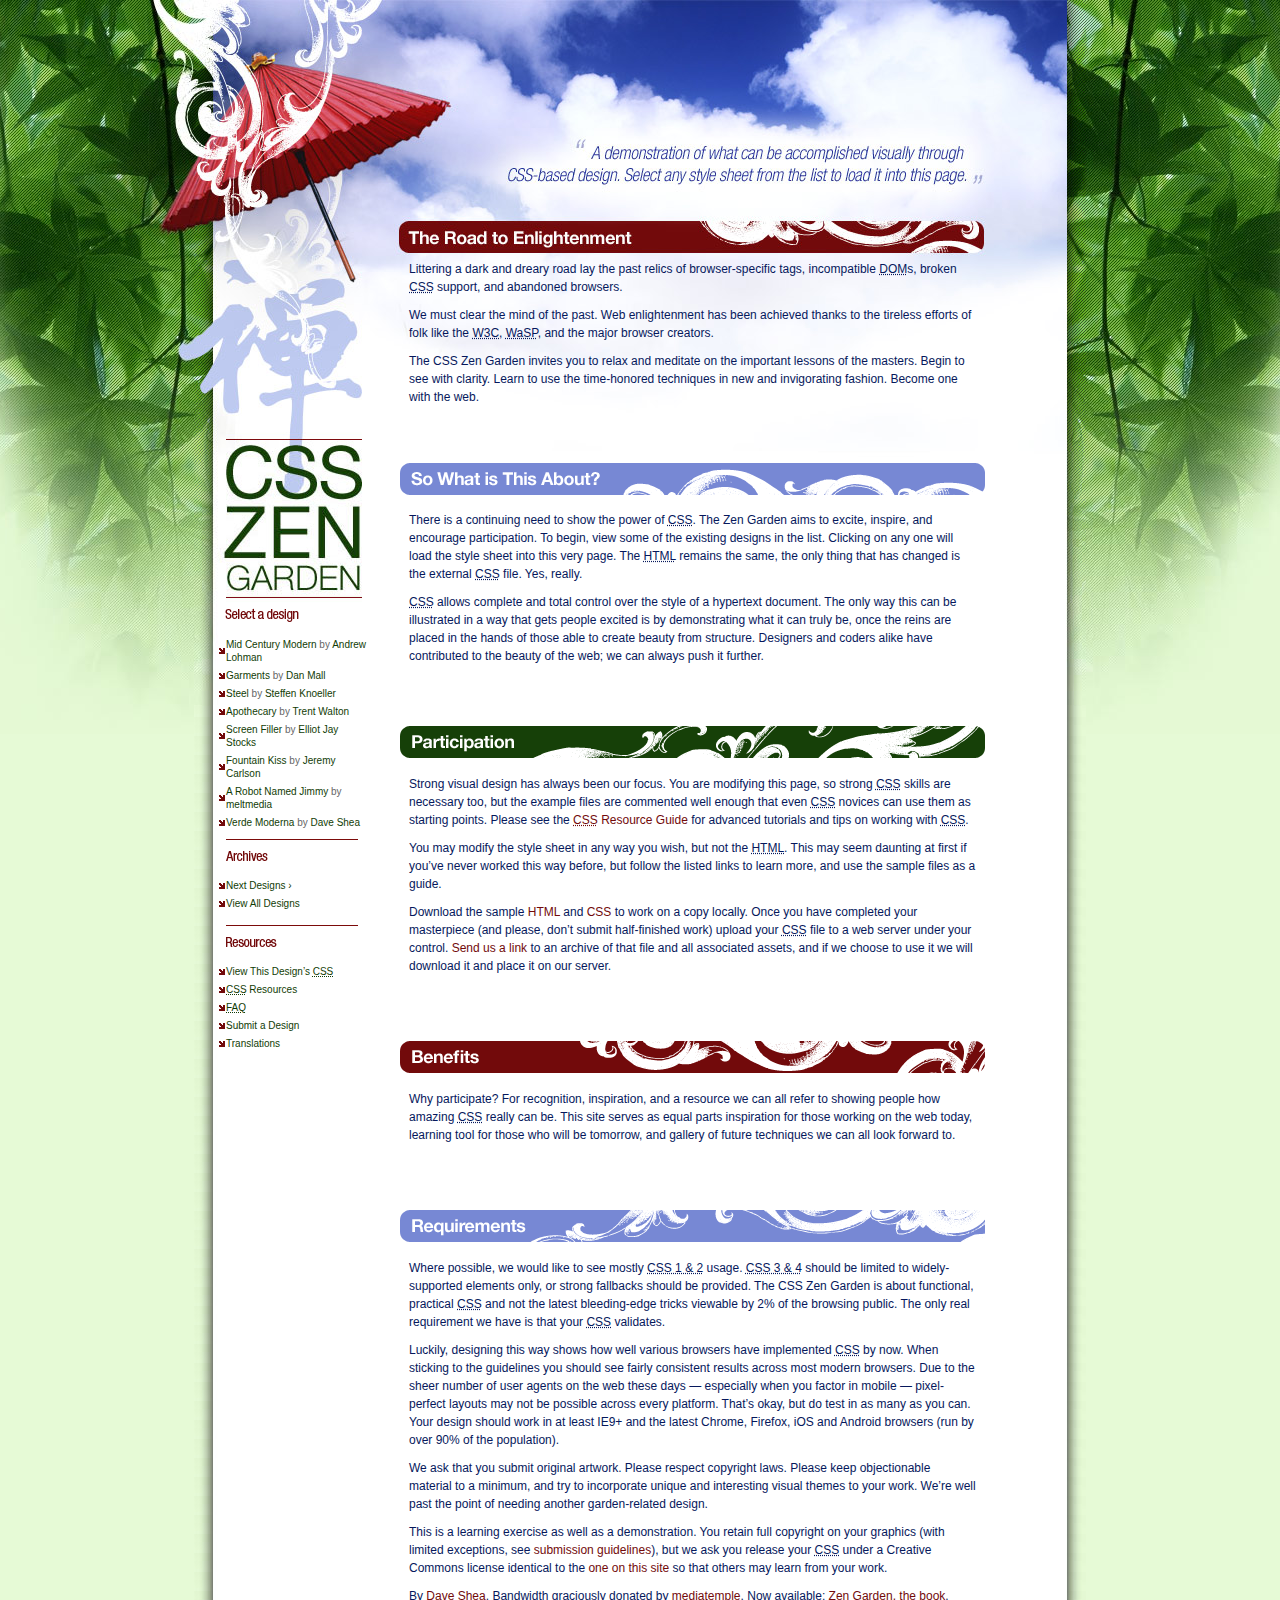
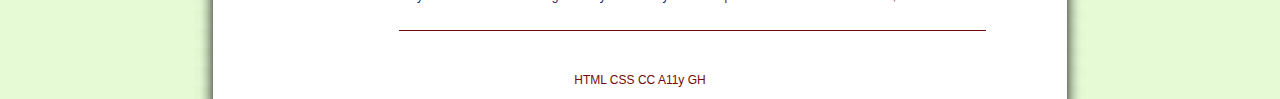
==== index.html @ 8aaf0073 "1" ====
<!DOCTYPE html>
<html lang="en">
<head>
	<meta charset="utf-8">
	<title>CSS Zen Garden: The Beauty of CSS Design</title>

	<link rel="stylesheet" media="screen" href="207.css">
	<link rel="alternate" type="application/rss+xml" title="RSS" href="http://www.csszengarden.com/zengarden.xml">

	<meta name="viewport" content="width=device-width, initial-scale=1.0">
	<meta name="author" content="Dave Shea">
	<meta name="description" content="A demonstration of what can be accomplished visually through CSS-based design.">
	<meta name="robots" content="all">


	<!--[if lt IE 9]>
	<script src="script/html5shiv.js"></script>
	<![endif]-->
</head>

<!--



	View source is a feature, not a bug. Thanks for your curiosity and
	interest in participating!

	Here are the submission guidelines for the new and improved csszengarden.com:

	- CSS3? Of course! Prefix for ALL browsers where necessary.
	- go responsive; test your layout at multiple screen sizes.
	- your browser testing baseline: IE9+, recent Chrome/Firefox/Safari, and iOS/Android
	- Graceful degradation is acceptable, and in fact highly encouraged.
	- use classes for styling. Don't use ids.
	- web fonts are cool, just make sure you have a license to share the files. Hosted 
	  services that are applied via the CSS file (ie. Google Fonts) will work fine, but
	  most that require custom HTML won't. TypeKit is supported, see the readme on this
	  page for usage instructions: https://github.com/mezzoblue/csszengarden.com/

	And a few tips on building your CSS file:

	- use :first-child, :last-child and :nth-child to get at non-classed elements
	- use ::before and ::after to create pseudo-elements for extra styling
	- use multiple background images to apply as many as you need to any element
	- use the Kellum Method for image replacement, if still needed. http://goo.gl/GXxdI
	- don't rely on the extra divs at the bottom. Use ::before and ::after instead.

		
-->

<body id="css-zen-garden">
<div class="page-wrapper">

	<section class="intro" id="zen-intro">
		<header role="banner">
			<h1>CSS Zen Garden</h1>
			<h2>The Beauty of <abbr title="Cascading Style Sheets">CSS</abbr> Design</h2>
		</header>

		<div class="summary" id="zen-summary" role="article">
			<p>A demonstration of what can be accomplished through <abbr title="Cascading Style Sheets">CSS</abbr>-based design. Select any style sheet from the list to load it into this page.</p>
			<p>Download the example <a href="/examples/index" title="This page's source HTML code, not to be modified.">html file</a> and <a href="/examples/style.css" title="This page's sample CSS, the file you may modify.">css file</a></p>
		</div>

		<div class="preamble" id="zen-preamble" role="article">
			<h3>The Road to Enlightenment</h3>
			<p>Littering a dark and dreary road lay the past relics of browser-specific tags, incompatible <abbr title="Document Object Model">DOM</abbr>s, broken <abbr title="Cascading Style Sheets">CSS</abbr> support, and abandoned browsers.</p>
			<p>We must clear the mind of the past. Web enlightenment has been achieved thanks to the tireless efforts of folk like the <abbr title="World Wide Web Consortium">W3C</abbr>, <abbr title="Web Standards Project">WaSP</abbr>, and the major browser creators.</p>
			<p>The CSS Zen Garden invites you to relax and meditate on the important lessons of the masters. Begin to see with clarity. Learn to use the time-honored techniques in new and invigorating fashion. Become one with the web.</p>
		</div>
	</section>

	<div class="main supporting" id="zen-supporting" role="main">
		<div class="explanation" id="zen-explanation" role="article">
			<h3>So What is This About?</h3>
			<p>There is a continuing need to show the power of <abbr title="Cascading Style Sheets">CSS</abbr>. The Zen Garden aims to excite, inspire, and encourage participation. To begin, view some of the existing designs in the list. Clicking on any one will load the style sheet into this very page. The <abbr title="HyperText Markup Language">HTML</abbr> remains the same, the only thing that has changed is the external <abbr title="Cascading Style Sheets">CSS</abbr> file. Yes, really.</p>
			<p><abbr title="Cascading Style Sheets">CSS</abbr> allows complete and total control over the style of a hypertext document. The only way this can be illustrated in a way that gets people excited is by demonstrating what it can truly be, once the reins are placed in the hands of those able to create beauty from structure. Designers and coders alike have contributed to the beauty of the web; we can always push it further.</p>
		</div>

		<div class="participation" id="zen-participation" role="article">
			<h3>Participation</h3>
			<p>Strong visual design has always been our focus. You are modifying this page, so strong <abbr title="Cascading Style Sheets">CSS</abbr> skills are necessary too, but the example files are commented well enough that even <abbr title="Cascading Style Sheets">CSS</abbr> novices can use them as starting points. Please see the <a href="http://www.mezzoblue.com/zengarden/resources/" title="A listing of CSS-related resources"><abbr title="Cascading Style Sheets">CSS</abbr> Resource Guide</a> for advanced tutorials and tips on working with <abbr title="Cascading Style Sheets">CSS</abbr>.</p>
			<p>You may modify the style sheet in any way you wish, but not the <abbr title="HyperText Markup Language">HTML</abbr>. This may seem daunting at first if you&#8217;ve never worked this way before, but follow the listed links to learn more, and use the sample files as a guide.</p>
			<p>Download the sample <a href="/examples/index" title="This page's source HTML code, not to be modified.">HTML</a> and <a href="/examples/style.css" title="This page's sample CSS, the file you may modify.">CSS</a> to work on a copy locally. Once you have completed your masterpiece (and please, don&#8217;t submit half-finished work) upload your <abbr title="Cascading Style Sheets">CSS</abbr> file to a web server under your control. <a href="http://www.mezzoblue.com/zengarden/submit/" title="Use the contact form to send us your CSS file">Send us a link</a> to an archive of that file and all associated assets, and if we choose to use it we will download it and place it on our server.</p>
		</div>

		<div class="benefits" id="zen-benefits" role="article">
			<h3>Benefits</h3>
			<p>Why participate? For recognition, inspiration, and a resource we can all refer to showing people how amazing <abbr title="Cascading Style Sheets">CSS</abbr> really can be. This site serves as equal parts inspiration for those working on the web today, learning tool for those who will be tomorrow, and gallery of future techniques we can all look forward to.</p>
		</div>

		<div class="requirements" id="zen-requirements" role="article">
			<h3>Requirements</h3>
			<p>Where possible, we would like to see mostly <abbr title="Cascading Style Sheets, levels 1 and 2">CSS 1 &amp; 2</abbr> usage. <abbr title="Cascading Style Sheets, levels 3 and 4">CSS 3 &amp; 4</abbr> should be limited to widely-supported elements only, or strong fallbacks should be provided. The CSS Zen Garden is about functional, practical <abbr title="Cascading Style Sheets">CSS</abbr> and not the latest bleeding-edge tricks viewable by 2% of the browsing public. The only real requirement we have is that your <abbr title="Cascading Style Sheets">CSS</abbr> validates.</p>
			<p>Luckily, designing this way shows how well various browsers have implemented <abbr title="Cascading Style Sheets">CSS</abbr> by now. When sticking to the guidelines you should see fairly consistent results across most modern browsers. Due to the sheer number of user agents on the web these days &#8212; especially when you factor in mobile &#8212; pixel-perfect layouts may not be possible across every platform. That&#8217;s okay, but do test in as many as you can. Your design should work in at least IE9+ and the latest Chrome, Firefox, iOS and Android browsers (run by over 90% of the population).</p>
			<p>We ask that you submit original artwork. Please respect copyright laws. Please keep objectionable material to a minimum, and try to incorporate unique and interesting visual themes to your work. We&#8217;re well past the point of needing another garden-related design.</p>
			<p>This is a learning exercise as well as a demonstration. You retain full copyright on your graphics (with limited exceptions, see <a href="http://www.mezzoblue.com/zengarden/submit/guidelines/">submission guidelines</a>), but we ask you release your <abbr title="Cascading Style Sheets">CSS</abbr> under a Creative Commons license identical to the <a href="http://creativecommons.org/licenses/by-nc-sa/3.0/" title="View the Zen Garden's license information.">one on this site</a> so that others may learn from your work.</p>
			<p role="contentinfo">By <a href="http://www.mezzoblue.com/">Dave Shea</a>. Bandwidth graciously donated by <a href="http://www.mediatemple.net/">mediatemple</a>. Now available: <a href="http://www.amazon.com/exec/obidos/ASIN/0321303474/mezzoblue-20/">Zen Garden, the book</a>.</p>
		</div>

		<footer>
			<a href="http://validator.w3.org/check/referer" title="Check the validity of this site&#8217;s HTML" class="zen-validate-html">HTML</a>
			<a href="http://jigsaw.w3.org/css-validator/check/referer" title="Check the validity of this site&#8217;s CSS" class="zen-validate-css">CSS</a>
			<a href="http://creativecommons.org/licenses/by-nc-sa/3.0/" title="View the Creative Commons license of this site: Attribution-NonCommercial-ShareAlike." class="zen-license">CC</a>
			<a href="http://mezzoblue.com/zengarden/faq/#aaa" title="Read about the accessibility of this site" class="zen-accessibility">A11y</a>
			<a href="https://github.com/mezzoblue/csszengarden.com" title="Fork this site on Github" class="zen-github">GH</a>
		</footer>

	</div>


	<aside class="sidebar" role="complementary">
		<div class="wrapper">

			<div class="design-selection" id="design-selection">
				<h3 class="select">Select a Design:</h3>
				<nav role="navigation">
					<ul>
					<li>
						<a href="/221/" class="design-name">Mid Century Modern</a> by						<a href="http://andrewlohman.com/" class="designer-name">Andrew Lohman</a>
					</li>					<li>
						<a href="/220/" class="design-name">Garments</a> by						<a href="http://danielmall.com/" class="designer-name">Dan Mall</a>
					</li>					<li>
						<a href="/219/" class="design-name">Steel</a> by						<a href="http://steffen-knoeller.de" class="designer-name">Steffen Knoeller</a>
					</li>					<li>
						<a href="/218/" class="design-name">Apothecary</a> by						<a href="http://trentwalton.com" class="designer-name">Trent Walton</a>
					</li>					<li>
						<a href="/217/" class="design-name">Screen Filler</a> by						<a href="http://elliotjaystocks.com/" class="designer-name">Elliot Jay Stocks</a>
					</li>					<li>
						<a href="/216/" class="design-name">Fountain Kiss</a> by						<a href="http://jeremycarlson.com" class="designer-name">Jeremy Carlson</a>
					</li>					<li>
						<a href="/215/" class="design-name">A Robot Named Jimmy</a> by						<a href="http://meltmedia.com/" class="designer-name">meltmedia</a>
					</li>					<li>
						<a href="/214/" class="design-name">Verde Moderna</a> by						<a href="http://www.mezzoblue.com/" class="designer-name">Dave Shea</a>
					</li>					</ul>
				</nav>
			</div>

			<div class="design-archives" id="design-archives">
				<h3 class="archives">Archives:</h3>
				<nav role="navigation">
					<ul>
						<li class="next">
							<a href="/214/page1">
								Next Designs <span class="indicator">&rsaquo;</span>
							</a>
						</li>
						<li class="viewall">
							<a href="http://www.mezzoblue.com/zengarden/alldesigns/" title="View every submission to the Zen Garden.">
								View All Designs							</a>
						</li>
					</ul>
				</nav>
			</div>

			<div class="zen-resources" id="zen-resources">
				<h3 class="resources">Resources:</h3>
				<ul>
					<li class="view-css">
						<a href="style.css" title="View the source CSS file of the currently-viewed design.">
							View This Design&#8217;s <abbr title="Cascading Style Sheets">CSS</abbr>						</a>
					</li>
					<li class="css-resources">
						<a href="http://www.mezzoblue.com/zengarden/resources/" title="Links to great sites with information on using CSS.">
							<abbr title="Cascading Style Sheets">CSS</abbr> Resources						</a>
					</li>
					<li class="zen-faq">
						<a href="http://www.mezzoblue.com/zengarden/faq/" title="A list of Frequently Asked Questions about the Zen Garden.">
							<abbr title="Frequently Asked Questions">FAQ</abbr>						</a>
					</li>
					<li class="zen-submit">
						<a href="http://www.mezzoblue.com/zengarden/submit/" title="Send in your own CSS file.">
							Submit a Design						</a>
					</li>
					<li class="zen-translations">
						<a href="http://www.mezzoblue.com/zengarden/translations/" title="View translated versions of this page.">
							Translations						</a>
					</li>
				</ul>
			</div>
		</div>
	</aside>


</div>

<!--

	These superfluous divs/spans were originally provided as catch-alls to add extra imagery.
	These days we have full ::before and ::after support, favour using those instead.
	These only remain for historical design compatibility. They might go away one day.
		
-->
<div class="extra1" role="presentation"></div><div class="extra2" role="presentation"></div><div class="extra3" role="presentation"></div>
<div class="extra4" role="presentation"></div><div class="extra5" role="presentation"></div><div class="extra6" role="presentation"></div>

</body>
</html>
---- 207.css ----
/* css Zen Garden submission - 'Kyoto Forest', by John Politowski, http://rpmdesignfactory.com/ */
/* css released under Creative Commons License - http://creativecommons.org/licenses/by-nc-sa/1.0/  */
/* All associated graphics copyright 2007, John Politowski */


/* IMPORTANT */
/* This design is not a template. You may not reproduce it elsewhere without the 
   designer's written permission. However, feel free to study the CSS and use 
   techniques you learn from it elsewhere. */


/* basic elements */

html {
	margin: 0;
	padding: 0;
}
	
body {
	font-family:Arial, Helvetica, sans-serif;	
	line-height:18px;
	font-size:12px;
	color: #06185c; 
	background: #e6fad6 url(body_bg.jpg) no-repeat top center; 
	margin: 0; 
	padding: 0;
}

body a:link, a:active, a:visited{
	text-decoration:none;
	color:#720a0b;
}

body a:hover{
	text-decoration:underline;
}

p{
	margin: 10px;
	padding: 0;
}

h1, h2, h3 {
	display:none;
}

ul {
	list-style-type: none;
	padding-left: 0;
	margin-left: 0;
}

li {
	background: url(bullet.gif) left center no-repeat;
	padding-left: 7px;
	margin-bottom: 5px;
}

abbr {
	border-bottom: none;
}

/* content div's */

.page-wrapper { 
	margin: auto;
	width:892px;
    background:url(content_bg_top.jpg) no-repeat top center;
	position:relative;
}

.intro{
	width:892px;
	height:451px;
}

header {
	background:url(header_what_about.gif) no-repeat top center;
	height:34px;
	overflow:hidden;
	position:absolute;
	top:462px;
	left:205px;
	width:587px;
}

h1, h2 {
	text-indent: 100%;
	white-space: nowrap;
	overflow: hidden;	
}

.summary {
	display:none;
}

.preamble{
	padding:240px 100px 0 205px;
}

.preamble p:nth-child(2){
	margin-top: 20px;
}

.supporting{
	background-image:url(content_tile.jpg);
	height:100%;
}

.explanation {
	padding:50px 100px 30px 205px;
	background:url(content_bg_bottom.jpg) top no-repeat;
	height:100%;
}

.participation {
	margin:20px 100px 30px 205px;
	padding-top:40px;
	background: url(header_participation.gif) no-repeat top center;
	height:100%;
}

.benefits {
	margin:65px 100px 30px 205px;
	padding-top:40px;
	background: url(header_benefits.gif) no-repeat top center;
	height:100%;
}

.requirements{
	margin:65px 100px 30px 205px;
	padding:40px 0 15px 0;
	background: url(header_requirements.gif) no-repeat top center;
	border-bottom:1px solid #720a0b;
	height:100%;
}

footer{
	padding:10px;
	text-align:center;
}

/* link list and extra div's */

.sidebar {
	position:absolute;
	width:150px;
	top:603px;
	z-index:5;
	color: #666666;
	font-size:10px;
	left: 25px;
	height:550px;
	line-height:13px;
}

.sidebar a:link, a:active, a:visited {
	color:#113c05;
	text-decoration:none;
}

.sidebar a:hover{
	text-decoration: underline;
}

.design-selection{
	background:url(header_select_design.gif) top left no-repeat;
	margin: 5px 0 0 0;
	padding: 20px 0 0 0;
	width:150px;
}

.design-archives{
	background:url(header_archives.gif) top left no-repeat;
	margin: 10px 0 0 0;
	padding: 30px 0 0 0;
	width:150px;
}

.zen-resources{
	background:url(header_resources.gif) top left no-repeat;
	margin: 15px 0 0 0;
	padding: 30px 0 0 0;
	width:150px;
}
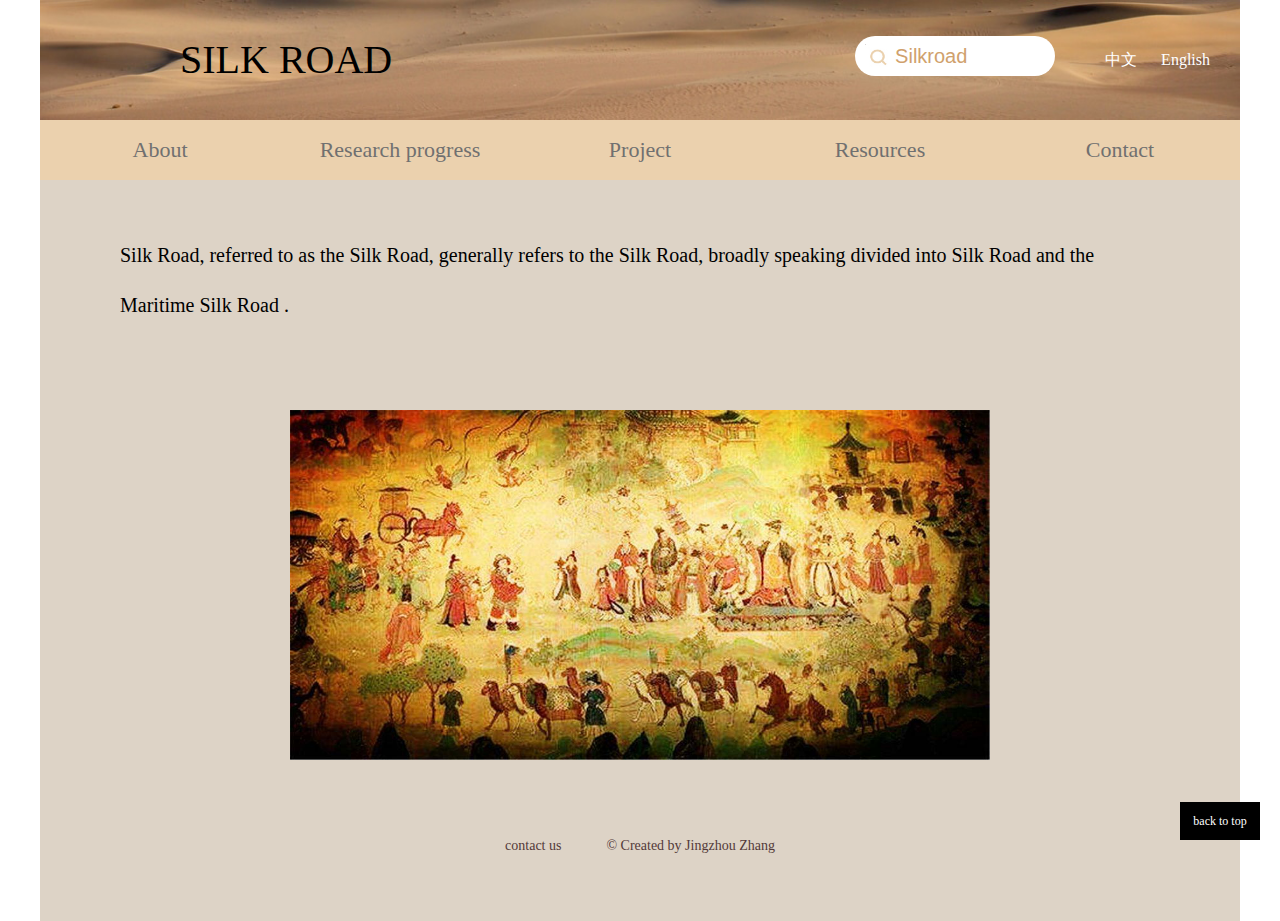
==== commit 952012e8: "1" ====
--- a/index.html
+++ b/index.html
@@ -1,198 +1,81 @@
-<!DOCTYPE html>
-<html lang="en">
+﻿<!DOCTYPE html >
+<html>
 <head>
-	<meta charset="utf-8">
-	<title>CSS Zen Garden: The Beauty of CSS Design</title>
+    <meta name="viewport" content="width=device-width, initial-scale=1, maximum-scale=1">
+    <title>Silk Road</title>
+    <meta name="Keywords" content="Silk Road,The route of the Silk Road,New Silk Road,Map of the Silk Road,The story of the Silk Road " />
+    <meta name="Description" content="The Silk Road, referred to as the Silk Road for short, generally refers to the Silk Road on land. Broadly speaking, it is divided into the Silk Road on the Sea and the Silk Road at Sea  " />
+    <link href="css/style.css" rel="stylesheet" type="text/css" /> 
+</head>
+<body>
+    <div class="head">
+        <div class="logo">
+            <a href="index.html">SILK ROAD</a></div>
+        <div class="lan">
+            <a href="#">中文</a> <a href="#">English</a>
+        </div>
+        <div class="search">
+            <input value="Silkroad" />
+            <img src="images/search.jpg" />
+        </div>
+        <div class="clr">
+        </div>
+    </div>
+    <div class="nav">
+        <ul>
+            <li><a href="about.html">About</a></li>
+            <li><a href="research.html">Research progress</a></li>
+            <li><a href="project.html">Project</a></li>
+            <li><a href="res.html">Resources</a></li>
+            <li><a href="contact.html">Contact</a></li>
+            <div class="clr">
+            </div>
+        </ul>
+    </div>
+    <div class="content">
+        <div class="pdd">
+            <p>
+                Silk Road, referred to as the Silk Road, generally refers to the Silk Road, broadly
+                speaking divided into Silk Road and the Maritime Silk Road .
+            </p>
+            <p class="img">
+                <a href="project.html">
+                    <img src="images/banner.jpg" id="img" /></a>
+            </p>
+            <script>
+                var a = ["banner.jpg", "banner1.jpg", "banner2.jpg"];
+                var k = 0;
+                var time = 3;
+                var tID;
+                function nextImg() {
+                    k++;
+                    if (k === a.length)
+                        k = 0;
+                    document.getElementById("img").src = "images/" + a[k];
+                }
+                function setTime() {
+                    time--;
+                    if (time <= 0) {
+                        nextImg();
+                        time = 3;
 
-	<link rel="stylesheet" media="screen" href="207.css">
-	<link rel="alternate" type="application/rss+xml" title="RSS" href="http://www.csszengarden.com/zengarden.xml">
-
-	<meta name="viewport" content="width=device-width, initial-scale=1.0">
-	<meta name="author" content="Dave Shea">
-	<meta name="description" content="A demonstration of what can be accomplished visually through CSS-based design.">
-	<meta name="robots" content="all">
-
-
-	<!--[if lt IE 9]>
-	<script src="script/html5shiv.js"></script>
-	<![endif]-->
-</head>
-
-<!--
-
-
-
-	View source is a feature, not a bug. Thanks for your curiosity and
-	interest in participating!
-
-	Here are the submission guidelines for the new and improved csszengarden.com:
-
-	- CSS3? Of course! Prefix for ALL browsers where necessary.
-	- go responsive; test your layout at multiple screen sizes.
-	- your browser testing baseline: IE9+, recent Chrome/Firefox/Safari, and iOS/Android
-	- Graceful degradation is acceptable, and in fact highly encouraged.
-	- use classes for styling. Don't use ids.
-	- web fonts are cool, just make sure you have a license to share the files. Hosted 
-	  services that are applied via the CSS file (ie. Google Fonts) will work fine, but
-	  most that require custom HTML won't. TypeKit is supported, see the readme on this
-	  page for usage instructions: https://github.com/mezzoblue/csszengarden.com/
-
-	And a few tips on building your CSS file:
-
-	- use :first-child, :last-child and :nth-child to get at non-classed elements
-	- use ::before and ::after to create pseudo-elements for extra styling
-	- use multiple background images to apply as many as you need to any element
-	- use the Kellum Method for image replacement, if still needed. http://goo.gl/GXxdI
-	- don't rely on the extra divs at the bottom. Use ::before and ::after instead.
-
-		
--->
-
-<body id="css-zen-garden">
-<div class="page-wrapper">
-
-	<section class="intro" id="zen-intro">
-		<header role="banner">
-			<h1>CSS Zen Garden</h1>
-			<h2>The Beauty of <abbr title="Cascading Style Sheets">CSS</abbr> Design</h2>
-		</header>
-
-		<div class="summary" id="zen-summary" role="article">
-			<p>A demonstration of what can be accomplished through <abbr title="Cascading Style Sheets">CSS</abbr>-based design. Select any style sheet from the list to load it into this page.</p>
-			<p>Download the example <a href="/examples/index" title="This page's source HTML code, not to be modified.">html file</a> and <a href="/examples/style.css" title="This page's sample CSS, the file you may modify.">css file</a></p>
-		</div>
-
-		<div class="preamble" id="zen-preamble" role="article">
-			<h3>The Road to Enlightenment</h3>
-			<p>Littering a dark and dreary road lay the past relics of browser-specific tags, incompatible <abbr title="Document Object Model">DOM</abbr>s, broken <abbr title="Cascading Style Sheets">CSS</abbr> support, and abandoned browsers.</p>
-			<p>We must clear the mind of the past. Web enlightenment has been achieved thanks to the tireless efforts of folk like the <abbr title="World Wide Web Consortium">W3C</abbr>, <abbr title="Web Standards Project">WaSP</abbr>, and the major browser creators.</p>
-			<p>The CSS Zen Garden invites you to relax and meditate on the important lessons of the masters. Begin to see with clarity. Learn to use the time-honored techniques in new and invigorating fashion. Become one with the web.</p>
-		</div>
-	</section>
-
-	<div class="main supporting" id="zen-supporting" role="main">
-		<div class="explanation" id="zen-explanation" role="article">
-			<h3>So What is This About?</h3>
-			<p>There is a continuing need to show the power of <abbr title="Cascading Style Sheets">CSS</abbr>. The Zen Garden aims to excite, inspire, and encourage participation. To begin, view some of the existing designs in the list. Clicking on any one will load the style sheet into this very page. The <abbr title="HyperText Markup Language">HTML</abbr> remains the same, the only thing that has changed is the external <abbr title="Cascading Style Sheets">CSS</abbr> file. Yes, really.</p>
-			<p><abbr title="Cascading Style Sheets">CSS</abbr> allows complete and total control over the style of a hypertext document. The only way this can be illustrated in a way that gets people excited is by demonstrating what it can truly be, once the reins are placed in the hands of those able to create beauty from structure. Designers and coders alike have contributed to the beauty of the web; we can always push it further.</p>
-		</div>
-
-		<div class="participation" id="zen-participation" role="article">
-			<h3>Participation</h3>
-			<p>Strong visual design has always been our focus. You are modifying this page, so strong <abbr title="Cascading Style Sheets">CSS</abbr> skills are necessary too, but the example files are commented well enough that even <abbr title="Cascading Style Sheets">CSS</abbr> novices can use them as starting points. Please see the <a href="http://www.mezzoblue.com/zengarden/resources/" title="A listing of CSS-related resources"><abbr title="Cascading Style Sheets">CSS</abbr> Resource Guide</a> for advanced tutorials and tips on working with <abbr title="Cascading Style Sheets">CSS</abbr>.</p>
-			<p>You may modify the style sheet in any way you wish, but not the <abbr title="HyperText Markup Language">HTML</abbr>. This may seem daunting at first if you&#8217;ve never worked this way before, but follow the listed links to learn more, and use the sample files as a guide.</p>
-			<p>Download the sample <a href="/examples/index" title="This page's source HTML code, not to be modified.">HTML</a> and <a href="/examples/style.css" title="This page's sample CSS, the file you may modify.">CSS</a> to work on a copy locally. Once you have completed your masterpiece (and please, don&#8217;t submit half-finished work) upload your <abbr title="Cascading Style Sheets">CSS</abbr> file to a web server under your control. <a href="http://www.mezzoblue.com/zengarden/submit/" title="Use the contact form to send us your CSS file">Send us a link</a> to an archive of that file and all associated assets, and if we choose to use it we will download it and place it on our server.</p>
-		</div>
-
-		<div class="benefits" id="zen-benefits" role="article">
-			<h3>Benefits</h3>
-			<p>Why participate? For recognition, inspiration, and a resource we can all refer to showing people how amazing <abbr title="Cascading Style Sheets">CSS</abbr> really can be. This site serves as equal parts inspiration for those working on the web today, learning tool for those who will be tomorrow, and gallery of future techniques we can all look forward to.</p>
-		</div>
-
-		<div class="requirements" id="zen-requirements" role="article">
-			<h3>Requirements</h3>
-			<p>Where possible, we would like to see mostly <abbr title="Cascading Style Sheets, levels 1 and 2">CSS 1 &amp; 2</abbr> usage. <abbr title="Cascading Style Sheets, levels 3 and 4">CSS 3 &amp; 4</abbr> should be limited to widely-supported elements only, or strong fallbacks should be provided. The CSS Zen Garden is about functional, practical <abbr title="Cascading Style Sheets">CSS</abbr> and not the latest bleeding-edge tricks viewable by 2% of the browsing public. The only real requirement we have is that your <abbr title="Cascading Style Sheets">CSS</abbr> validates.</p>
-			<p>Luckily, designing this way shows how well various browsers have implemented <abbr title="Cascading Style Sheets">CSS</abbr> by now. When sticking to the guidelines you should see fairly consistent results across most modern browsers. Due to the sheer number of user agents on the web these days &#8212; especially when you factor in mobile &#8212; pixel-perfect layouts may not be possible across every platform. That&#8217;s okay, but do test in as many as you can. Your design should work in at least IE9+ and the latest Chrome, Firefox, iOS and Android browsers (run by over 90% of the population).</p>
-			<p>We ask that you submit original artwork. Please respect copyright laws. Please keep objectionable material to a minimum, and try to incorporate unique and interesting visual themes to your work. We&#8217;re well past the point of needing another garden-related design.</p>
-			<p>This is a learning exercise as well as a demonstration. You retain full copyright on your graphics (with limited exceptions, see <a href="http://www.mezzoblue.com/zengarden/submit/guidelines/">submission guidelines</a>), but we ask you release your <abbr title="Cascading Style Sheets">CSS</abbr> under a Creative Commons license identical to the <a href="http://creativecommons.org/licenses/by-nc-sa/3.0/" title="View the Zen Garden's license information.">one on this site</a> so that others may learn from your work.</p>
-			<p role="contentinfo">By <a href="http://www.mezzoblue.com/">Dave Shea</a>. Bandwidth graciously donated by <a href="http://www.mediatemple.net/">mediatemple</a>. Now available: <a href="http://www.amazon.com/exec/obidos/ASIN/0321303474/mezzoblue-20/">Zen Garden, the book</a>.</p>
-		</div>
-
-		<footer>
-			<a href="http://validator.w3.org/check/referer" title="Check the validity of this site&#8217;s HTML" class="zen-validate-html">HTML</a>
-			<a href="http://jigsaw.w3.org/css-validator/check/referer" title="Check the validity of this site&#8217;s CSS" class="zen-validate-css">CSS</a>
-			<a href="http://creativecommons.org/licenses/by-nc-sa/3.0/" title="View the Creative Commons license of this site: Attribution-NonCommercial-ShareAlike." class="zen-license">CC</a>
-			<a href="http://mezzoblue.com/zengarden/faq/#aaa" title="Read about the accessibility of this site" class="zen-accessibility">A11y</a>
-			<a href="https://github.com/mezzoblue/csszengarden.com" title="Fork this site on Github" class="zen-github">GH</a>
-		</footer>
-
-	</div>
-
-
-	<aside class="sidebar" role="complementary">
-		<div class="wrapper">
-
-			<div class="design-selection" id="design-selection">
-				<h3 class="select">Select a Design:</h3>
-				<nav role="navigation">
-					<ul>
-					<li>
-						<a href="/221/" class="design-name">Mid Century Modern</a> by						<a href="http://andrewlohman.com/" class="designer-name">Andrew Lohman</a>
-					</li>					<li>
-						<a href="/220/" class="design-name">Garments</a> by						<a href="http://danielmall.com/" class="designer-name">Dan Mall</a>
-					</li>					<li>
-						<a href="/219/" class="design-name">Steel</a> by						<a href="http://steffen-knoeller.de" class="designer-name">Steffen Knoeller</a>
-					</li>					<li>
-						<a href="/218/" class="design-name">Apothecary</a> by						<a href="http://trentwalton.com" class="designer-name">Trent Walton</a>
-					</li>					<li>
-						<a href="/217/" class="design-name">Screen Filler</a> by						<a href="http://elliotjaystocks.com/" class="designer-name">Elliot Jay Stocks</a>
-					</li>					<li>
-						<a href="/216/" class="design-name">Fountain Kiss</a> by						<a href="http://jeremycarlson.com" class="designer-name">Jeremy Carlson</a>
-					</li>					<li>
-						<a href="/215/" class="design-name">A Robot Named Jimmy</a> by						<a href="http://meltmedia.com/" class="designer-name">meltmedia</a>
-					</li>					<li>
-						<a href="/214/" class="design-name">Verde Moderna</a> by						<a href="http://www.mezzoblue.com/" class="designer-name">Dave Shea</a>
-					</li>					</ul>
-				</nav>
-			</div>
-
-			<div class="design-archives" id="design-archives">
-				<h3 class="archives">Archives:</h3>
-				<nav role="navigation">
-					<ul>
-						<li class="next">
-							<a href="/214/page1">
-								Next Designs <span class="indicator">&rsaquo;</span>
-							</a>
-						</li>
-						<li class="viewall">
-							<a href="http://www.mezzoblue.com/zengarden/alldesigns/" title="View every submission to the Zen Garden.">
-								View All Designs							</a>
-						</li>
-					</ul>
-				</nav>
-			</div>
-
-			<div class="zen-resources" id="zen-resources">
-				<h3 class="resources">Resources:</h3>
-				<ul>
-					<li class="view-css">
-						<a href="style.css" title="View the source CSS file of the currently-viewed design.">
-							View This Design&#8217;s <abbr title="Cascading Style Sheets">CSS</abbr>						</a>
-					</li>
-					<li class="css-resources">
-						<a href="http://www.mezzoblue.com/zengarden/resources/" title="Links to great sites with information on using CSS.">
-							<abbr title="Cascading Style Sheets">CSS</abbr> Resources						</a>
-					</li>
-					<li class="zen-faq">
-						<a href="http://www.mezzoblue.com/zengarden/faq/" title="A list of Frequently Asked Questions about the Zen Garden.">
-							<abbr title="Frequently Asked Questions">FAQ</abbr>						</a>
-					</li>
-					<li class="zen-submit">
-						<a href="http://www.mezzoblue.com/zengarden/submit/" title="Send in your own CSS file.">
-							Submit a Design						</a>
-					</li>
-					<li class="zen-translations">
-						<a href="http://www.mezzoblue.com/zengarden/translations/" title="View translated versions of this page.">
-							Translations						</a>
-					</li>
-				</ul>
-			</div>
-		</div>
-	</aside>
-
-
-</div>
-
-<!--
-
-	These superfluous divs/spans were originally provided as catch-alls to add extra imagery.
-	These days we have full ::before and ::after support, favour using those instead.
-	These only remain for historical design compatibility. They might go away one day.
-		
--->
-<div class="extra1" role="presentation"></div><div class="extra2" role="presentation"></div><div class="extra3" role="presentation"></div>
-<div class="extra4" role="presentation"></div><div class="extra5" role="presentation"></div><div class="extra6" role="presentation"></div>
-
+                    }
+                }
+                tID = setInterval("setTime()", 1000);
+            </script>
+            <p class="con">
+                <a href="contact.html">contact us</a> <span>© Created by Jingzhou Zhang</span></p>
+        </div>
+    </div>
+    <a href="javascript:;" id="btn" title="back to top">back to top</a>
+    <script>
+        window.onload = function () {
+            var obtn = document.getElementById('btn');
+            obtn.onclick = function () {
+                var osTop = document.documentElement.scrollTop || document.body.scrollTop;
+                document.documentElement.scrollTop = document.body.scrollTop = -200;
+            };
+        }  
+    </script>
 </body>
-</html>+</html>
--- a/css/style.css
+++ b/css/style.css
@@ -0,0 +1,116 @@
+﻿*{ margin:0px; padding:0px;}
+body 
+{
+    line-height:1.5;
+    font-family:Times New Roman;
+    max-width:1200px;
+    margin:0 auto;
+    background:#fff;
+}
+a{ text-decoration:none;}
+.fl{ float:left;}
+.fr{ float:right;}
+.clr{ clear:both;}
+.head{ background:url(../images/bg.jpg) no-repeat top left; background-size:100% 120px; height:120px; } 
+.logo{ float:left; margin-left:140px;}
+.logo a{  font-size:40px; line-height:120px; color:#000;}
+.search{ float:right; margin-right:40px; position:relative; margin-top:36px;}
+.search input{ width:160px; height:40px; border-radius:30px; border:0px; padding-left:40px; font-size:20px; color:#d0a16c; outline:0;}
+.search img{ position:absolute; top:8px; left:10px; width:30px;}
+.clr{ clear:both;}
+.nav{ background:#ebd1ae;}
+.nav li{ text-align:center; width:20%; list-style:none; float:left;}
+.nav li a{ color:#707070; font-size:22px; text-decoration:none; line-height:60px;}
+.nav li.act a,.nav li:hover a{ color:#533a39;}
+.content{ background:#ddd3c6;}
+.pdd{ padding:50px 80px;}
+.pdd p{ line-height:50px; font-size:20px; color:#000;}
+.img{ text-align:center; margin-top:80px; margin-bottom:40px;}
+.img img{ width:700px; height:350px;} 
+p.con a{ color:#533a39; font-size:14px; text-decoration:none; margin-right:40px; }
+p.con span{ color:#533a39; font-size:14px; }
+.project li{ list-style:none; width:45%; margin-right:10%; float:left;}
+.last{ margin-right:0px !important;}
+.project ul{ margin-bottom:40px;}
+.project li img{ width:100%; height:350px;}
+.research .left{ width:15%; float:left; background:#fff;}
+.research .right{ width:80%; float:right;}
+.research .left li{ border:1px solid #000; border-bottom:.5px solid #000; list-style:none; text-align:center; }
+.lastl{ border-bottom:1px solid #000 !important;}
+.research .left li a{ text-decoration:none; color:#000; line-height:40px; font-size:20px;}
+.sec1{ color:#000 !important;}
+.bili{ padding-left:20px; text-indent:20px;}
+.about{ width:80%; }
+.about .left{ width:45%; float:left; background-color:Transparent !important;}
+.about .right{ width:45%; float:right;}
+.about img{ width:100%;}
+.about li{ list-style:none; margin-bottom:20px;}
+.lan{ float:right; margin-right:20px;}
+.lan a{ line-height:120px; color:#fff; margin:0px 10px;}
+.con{ text-align:center;}
+.title{ font-size:40px !important; margin-bottom:20px;}
+.contact h1{ color:#4494ad; font-size:40px; margin-bottom:15px;}
+.contact ul{ margin-top:50px; list-style:none; width:80%; margin:0 auto;}
+.contact ul li{ width:50%; float:left; }
+.contact ul li label{ display:block; margin-bottom:10px; margin-top:10px;}
+.contact ul li input.txt{ width:90%; height:30px;}
+.contact ul li textarea{ width:95%; height:200px;}
+#Submit1{ border:0; padding:5px 20px; border:1px solid #a0a0a0;}
+.contact p { line-height: 35px; font-size: 20px;  }
+ #btn { width: 80px;  position: fixed; right: 20px; bottom: 60px;  background:#000; color:#fff; text-align:center; font-size:12px; padding:10px 0px; } 
+
+
+
+@media all and (max-width: 768px)  
+{
+    .pdd { padding: 10px 20px; }
+    .img img{ width:100%; height:350px;} 
+    .logo { float: left; margin-left: 10px; }
+    .search input {
+    width: 100px;
+    height: 40px; 
+}
+.nav li {
+    text-align: center;
+    width: 40%;
+    list-style: none;
+    float: left;
+}
+.img { 
+    margin-top: 40px; 
+}
+iframe{ width:100%;}
+.research .left {
+    width: 100%;
+    float: none; 
+}
+.research .right {
+    width: 100%;
+    float: none;
+}
+.about {
+    width: 100%;
+}
+.project li { 
+    width: 100%;
+    margin-right: 0%;
+    float: none;
+}
+.contact ul { 
+    width: 100%; 
+}
+}
+@media all and (max-width: 599px)  
+{
+    .search { display:none;}
+    .nav li a { 
+    font-size: 16px; 
+    line-height: 30px;
+}
+}
+@media all and (max-width: 479px) 
+{
+    .logo a {
+    font-size: 30px; 
+}
+}
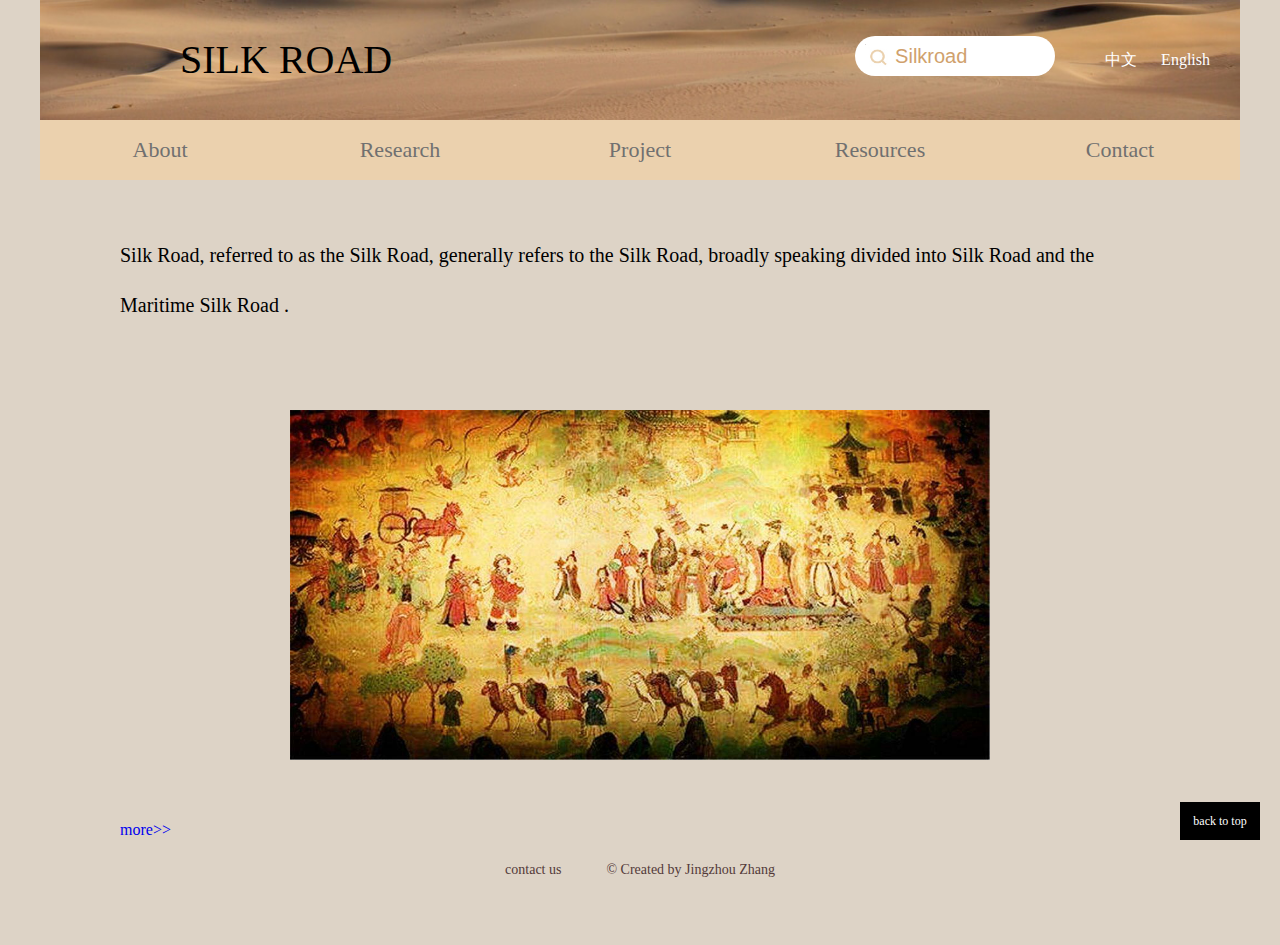
==== commit 10e353bc: "1" ====
--- a/index.html
+++ b/index.html
@@ -1,11 +1,12 @@
 ﻿<!DOCTYPE html >
-<html>
+<html lang="en">
 <head>
     <meta name="viewport" content="width=device-width, initial-scale=1, maximum-scale=1">
     <title>Silk Road</title>
+    <link rel="shortcut icon" href="favicon.ico" />
     <meta name="Keywords" content="Silk Road,The route of the Silk Road,New Silk Road,Map of the Silk Road,The story of the Silk Road " />
     <meta name="Description" content="The Silk Road, referred to as the Silk Road for short, generally refers to the Silk Road on land. Broadly speaking, it is divided into the Silk Road on the Sea and the Silk Road at Sea  " />
-    <link href="css/style.css" rel="stylesheet" type="text/css" /> 
+    <link href="css/style.css" rel="stylesheet" type="text/css" />
 </head>
 <body>
     <div class="head">
@@ -16,7 +17,7 @@
         </div>
         <div class="search">
             <input value="Silkroad" />
-            <img src="images/search.jpg" />
+            <img src="images/search.jpg" alt="Silk Road" />
         </div>
         <div class="clr">
         </div>
@@ -24,12 +25,10 @@
     <div class="nav">
         <ul>
             <li><a href="about.html">About</a></li>
-            <li><a href="research.html">Research progress</a></li>
+            <li><a href="research.html">Research</a></li>
             <li><a href="project.html">Project</a></li>
             <li><a href="res.html">Resources</a></li>
             <li><a href="contact.html">Contact</a></li>
-            <div class="clr">
-            </div>
         </ul>
     </div>
     <div class="content">
@@ -40,7 +39,7 @@
             </p>
             <p class="img">
                 <a href="project.html">
-                    <img src="images/banner.jpg" id="img" /></a>
+                    <img src="images/banner.jpg" id="img" alt="Silk Road" /></a>
             </p>
             <script>
                 var a = ["banner.jpg", "banner1.jpg", "banner2.jpg"];
@@ -63,19 +62,13 @@
                 }
                 tID = setInterval("setTime()", 1000);
             </script>
+            <a href="https://en.wikipedia.org/wiki/Silk_Road"
+                target="_blank">more>></a>
             <p class="con">
                 <a href="contact.html">contact us</a> <span>© Created by Jingzhou Zhang</span></p>
         </div>
     </div>
     <a href="javascript:;" id="btn" title="back to top">back to top</a>
-    <script>
-        window.onload = function () {
-            var obtn = document.getElementById('btn');
-            obtn.onclick = function () {
-                var osTop = document.documentElement.scrollTop || document.body.scrollTop;
-                document.documentElement.scrollTop = document.body.scrollTop = -200;
-            };
-        }  
-    </script>
+    <script src="js/script.js"></script>
 </body>
 </html>
--- a/css/style.css
+++ b/css/style.css
@@ -2,23 +2,25 @@
 body 
 {
     line-height:1.5;
-    font-family:Times New Roman;
+    font-family:sans-serif;
     max-width:1200px;
     margin:0 auto;
-    background:#fff;
+    background:#ddd3c6;
+    font-family: Georgia, 'Times New Roman', Times, serif;
 }
-a{ text-decoration:none;}
+a{ text-decoration:none;} 
+ul:after{ display:block; height:0px; content:'\20'; clear:both; }
 .fl{ float:left;}
 .fr{ float:right;}
 .clr{ clear:both;}
-.head{ background:url(../images/bg.jpg) no-repeat top left; background-size:100% 120px; height:120px; } 
+.head{ background:url(../images/bg.jpg) no-repeat top left; background-size:100% 120px; height:120px; font-family: fantasy;} 
 .logo{ float:left; margin-left:140px;}
 .logo a{  font-size:40px; line-height:120px; color:#000;}
 .search{ float:right; margin-right:40px; position:relative; margin-top:36px;}
 .search input{ width:160px; height:40px; border-radius:30px; border:0px; padding-left:40px; font-size:20px; color:#d0a16c; outline:0;}
 .search img{ position:absolute; top:8px; left:10px; width:30px;}
 .clr{ clear:both;}
-.nav{ background:#ebd1ae;}
+.nav{ background:#ebd1ae;font-family: fantasy;}
 .nav li{ text-align:center; width:20%; list-style:none; float:left;}
 .nav li a{ color:#707070; font-size:22px; text-decoration:none; line-height:60px;}
 .nav li.act a,.nav li:hover a{ color:#533a39;}
